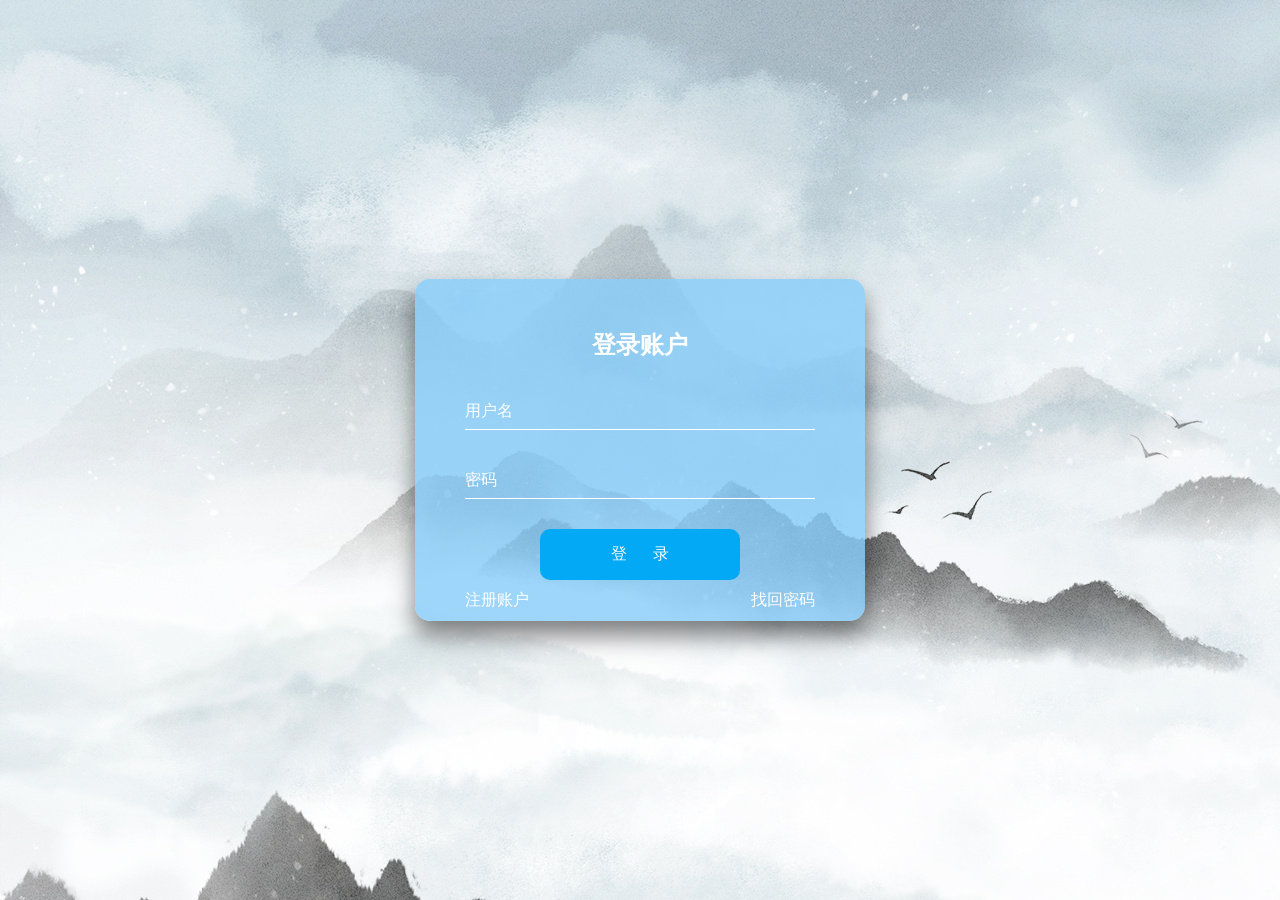
==== src/login/index.html @ 55140fae "frontend html+css commit" ====
<!DOCTYPE html>
<html lang="en">
<head>
    <meta charset="UTF-8">
    <title>登录轻书屋</title>
    <link rel="stylesheet" href="index.css">
</head>
<body>
    <div class="box">
        <h2>登录账户</h2>
        <form>
            <div class="inputbox">
                <input type="text" name="" required="">
                <label>用户名</label>
            </div>
            <div class="inputbox">
                <input type="password" name="" required="">
                <label>密码</label>
            </div>
            <input type="submit" name="" value="登      录">
        </form>
        <div class="registerAndFind">
            <ul>
                <li>
                    <a href="#">注册账户</a>
                </li>
                <li id="findCode">
                    <a href="#">找回密码</a>
                </li>
            </ul>
        </div>
    </div>
</body>
</html>
---- src/login/index.css ----
* {
    margin: 0;
    padding: 0;
    box-sizing: border-box;
}

li {
    list-style: none;
}

a {
    text-decoration: none;
}

.clearfix:before,.clearfix:after {
    content: "";
    display: table;
}
.clearfix:after {
    clear: both;
}

body {
    background-size: 100% auto;
    background: url("images/background.jpg") no-repeat;
    font-family:sans-serif;
}

/*透明淡蓝色框*/
.box {
    position:absolute;
    top:50%;
    left:50%;
    transform:translate(-50%,-50%);
    /*实现块元素百分比下居中*/
    width:450px;
    padding:50px 50px 10px 50px;
    background: rgba(135,206,250,0.8);
    box-sizing:border-box;
    box-shadow: 0px 15px 25px rgba(0,0,0,0.5);
    border-radius:15px;
}

.box h2{
    margin:0 0 30px;
    padding:0;
    color: #fff;
    text-align:center;
}

.box .inputbox{
    position:relative;
}

.box .inputbox input{
    width: 100%;
    padding:10px 0;
    font-size:16px;
    color:#fff;
    letter-spacing: 1px;
    margin-bottom: 30px;
    border:none;
    border-bottom: 1px solid #fff;
    outline:none;
    background: transparent;
}

/*实现用户名和密码的动态效果*/
.box .inputbox label{
    position:absolute;
    top:0px;
    left:0px;
    padding:10px 0;
    font-size: 16px;
    color:#fff;
    pointer-events:none;
    transition:.5s;
}

.box .inputbox input:focus ~ label,
.box .inputbox input:valid ~ label {
    top:-18px;
    left:0;
    color:#03a9f4;
    font-size:14px;
}

.box input[type="submit"] {
    width: 200px;
    margin-left: 75px;
    background: transparent;
    border:none;
    outline:none;
    font-size: 16px;
    color:#fff;
    background: #03a9f4;
    padding:15px 20px;
    cursor: pointer;
    border-radius:10px;
}

/*注册账户 找回密码*/
.registerAndFind li {
    float: left;
    margin-right: 222px;
    margin-top: 10px;
}

#findCode {
    margin: 10px 0 0;
}

.registerAndFind li a {
    color: #fff;
}

.registerAndFind li a:hover{
    border-bottom: 1px solid #fff;
}
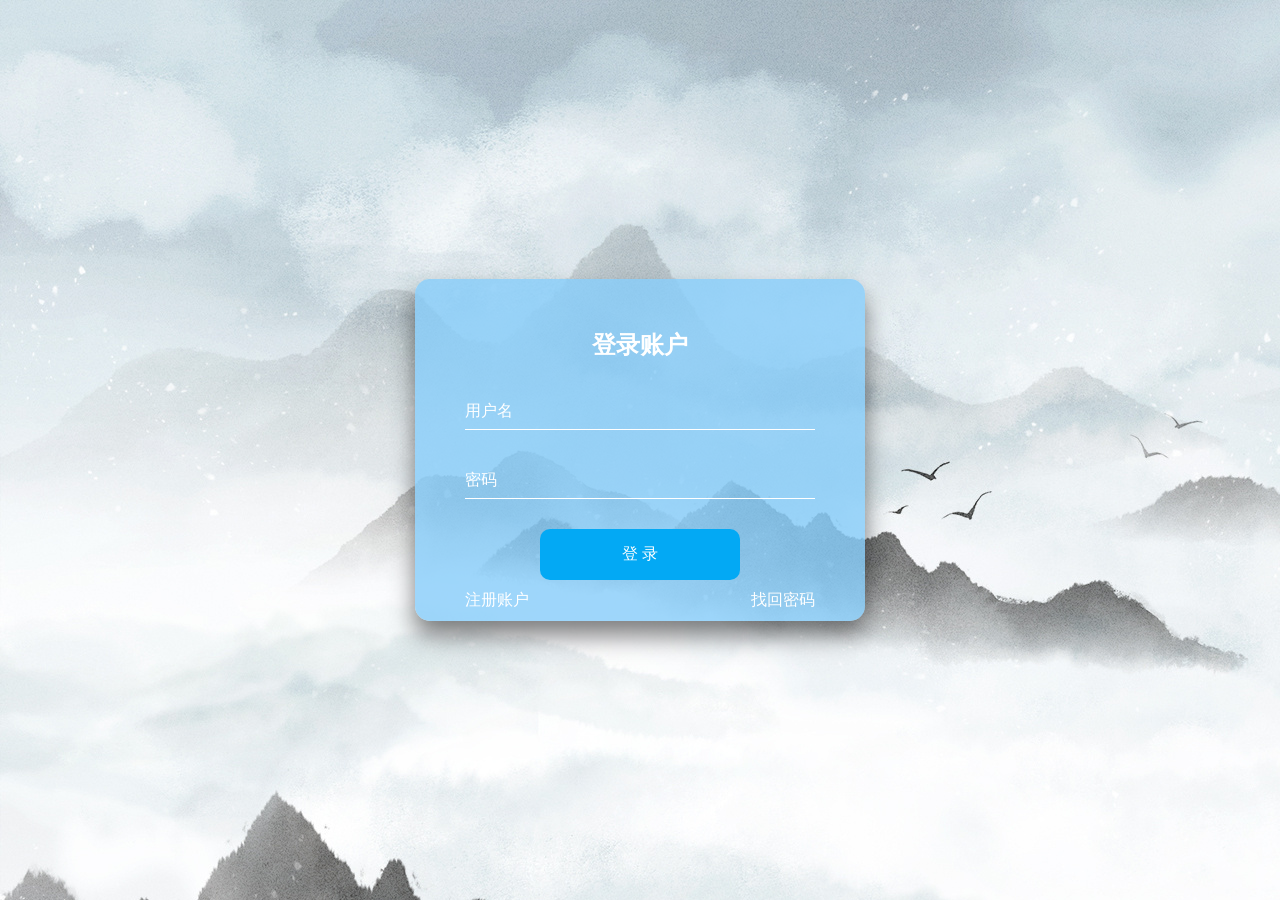
==== commit 2b8b1260: "first time use JS" ====
--- a/src/login/index.html
+++ b/src/login/index.html
@@ -17,7 +17,8 @@
                 <input type="password" name="" required="">
                 <label>密码</label>
             </div>
-            <input type="submit" name="" value="登      录">
+<!--            <input id="login" type="submit" name="" value="登      录" onclick="login()">-->
+            <button type="submit" onclick="clickLoginBtn()">登      录</button>
         </form>
         <div class="registerAndFind">
             <ul>
@@ -30,5 +31,6 @@
             </ul>
         </div>
     </div>
+    <script src="index.js"></script>
 </body>
 </html>
--- a/src/login/index.css
+++ b/src/login/index.css
@@ -85,7 +85,7 @@
     font-size:14px;
 }
 
-.box input[type="submit"] {
+.box button{
     width: 200px;
     margin-left: 75px;
     background: transparent;
